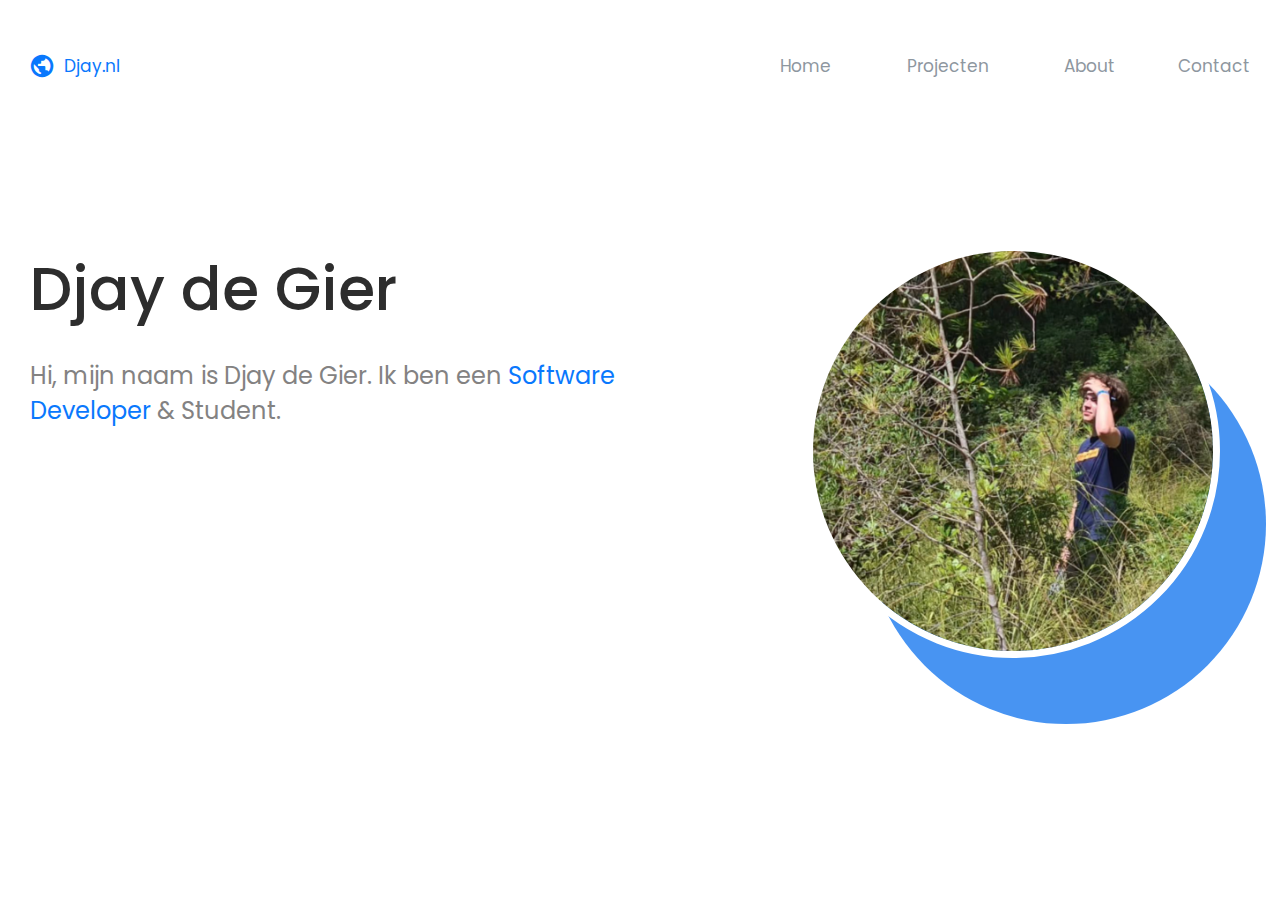
==== index.html @ 44a108d9 "Database toegevoegd enzo" ====
<!DOCTYPE html>
<html lang="en">
  <head>
    <meta charset="UTF-8" />
    <meta http-equiv="X-UA-Compatible" content="IE=edge" />
    <meta name="viewport" content="width=device-width, initial-scale=1.0" />
    <title>Portfolio Djay | GLR 2023</title>

    <link rel="preconnect" href="https://fonts.googleapis.com" />
    <link rel="preconnect" href="https://fonts.gstatic.com" crossorigin />
    <link
      href="https://fonts.googleapis.com/css2?family=Poppins:wght@300;400;500;600;700&display=swap"
      rel="stylesheet"
    />
    <link
      rel="stylesheet"
      href="https://fonts.googleapis.com/css2?family=Material+Symbols+Outlined:opsz,wght,FILL,GRAD@20..48,100..700,0..1,-50..200"
    />

    <link rel="stylesheet" href="/css/style.css" />
  </head>
  <body>
    <main class="row">
      <nav>
        <nav-buttons>
          <a href="https://djay.nl/">
            <nav-button class="blue no-left-padding">
              <span class="material-symbols-outlined"> public </span
              >Djay.nl</nav-button
            ></a
          >
        </nav-buttons>
        <nav-buttons>
          <a href="index.html"><nav-button>Home</nav-button></a>
          <a href="projecten.php"><nav-button>Projecten</nav-button></a>
          <a href="about.html"><nav-button>About</nav-button></a>
          <a href="contact.html"
            ><nav-button class="no-right-padding">Contact</nav-button></a
          >
        </nav-buttons>
      </nav>

      <text class="margin20pr">
        <h1>Djay de Gier</h1>
        <h3>
          Hi, mijn naam is Djay de Gier. Ik ben een
          <color class="blue">Software Developer</color> & Student.
        </h3>
        <h4>Student GLR</h4>
        <h4 id="a2">Website Developer</h4>
        <h4 id="a3">Mobile App developer</h4>
      </text>

      <container>
        <circle></circle>
        <img src="media/foto.png" />
      </container>
    </main>
  </body>
</html>
---- css/style.css ----
nav {
    margin-top: 40px;
    position: absolute;
    top: 0;
    display: flex;
    justify-content: space-between;
    width: max-content;
    width: max-content;
   width: 100%;
    
}

nav-button {
    font-size: 17px;
    color: #8e979f;
    cursor: pointer;
    align-items: center;
    justify-content: center;
    display: flex;
    padding: 1vw;
    transition: 0.2s;
}

nav-button:hover {
    color: #5d6268;
}

a {
    height: fit-content;
    text-decoration: none;
}

.blue {
    color: #0978fd;
}

@keyframes slide {
    from {
        opacity: 0;
        transform: translate(-50px);
    }
    to {
        opacity: 1;
        transform: translate(0);
    }
  }
  

  

nav-buttons {
    align-items: center;
    display: flex;
    gap: 50px;
}

body {
    font-family: 'Poppins', sans-serif;
    margin: 0;
    width: 100%;
    display: flex;
    flex-direction: row;
    justify-content: space-between;
}

main {
    position: absolute;
    max-width: 1300px;
    width: calc(100% - 60px);
    transform: translate(-50%);
    left:50%;
    height: 100vh;
    display: flex;
    flex-direction: column;
}

.row {
    flex-direction: row;

}

.material-symbols-outlined {
  font-variation-settings:
  'FILL' 1,
  'wght' 500,
  'GRAD' 200,
  'opsz' 24;
  color: #0978fd;
  margin-right: 10px;
}

text {
    position: relative;
}

.margin20pr {
    margin-top: 20%;

}

.margin130px {
    margin-top: 130px;

}

h1 {
    font-size: 60px;
    color: #2d2d2d;
    margin: 0;
    font-weight: 500;
}

h2 {
    font-size: 40px;
    color: #2d2d2d;
    margin: 0;
    font-weight: 500;
}

h3 {
    font-size: 24px;
    color: #838282;
    font-weight: 400;
    width: 650px;
    margin-bottom: 40px;
}

h4 {
    font-size: 26px;
    color: #838282;
    font-weight: 400;
    width: 450px;
    margin: 10px;
    animation: slide 1s forwards;
    opacity: 0;
}

h5 {
    font-size: 20px;
    color: #838282;
    font-weight: 400;
}


#a2 {
    animation: slide 1s 0.2s forwards;
}


#a3 {
    animation: slide 1s 0.4s forwards;
}


container {
    margin-left: auto;
    margin-right: 30px;
    height: fit-content;
    position: relative;
    margin-top: 20%;
}

 img {
    width: 400px;
    border-radius: 100%;
    height: 100%;
    border: 7px solid white;
    animation: slideImgIn 1s  forwards;
    position: relative;
}       

.no-left-padding {
    padding-left: 0;
    padding: 0;
}

.no-right-padding {
    padding-left: 0;
    padding: 0;
}



@keyframes slideImgIn {
    from {
        transform: translate(30px, 30px);
    }
    to {
        transform: translate(0, 0);
    }
  }
  
  @keyframes slideImgOut {
    from {
        transform: translate(30px, 30px);
    }
    to {
        transform: translate(60px, 80px);
    }
  }
  



circle {
    position: absolute;
    display: block;
    border-radius: 100%;
    width: 400px;
    height: 400px;
    transform: translate(60px, 80px);
    background-color: #4894f2; 
    animation: slideImgOut 1s forwards;
}

projects {
    display: flex;
    flex-direction: row;
    gap: 30px;

}

project img {
    height: max-content;
    width: auto;
    border-radius: 0;
    animation: none;
}



project {
    height: 500px;
    width: 300px;
    display: flex;
    flex-direction: column;
    border-left: 8px solid #0978fd;
    border-top: 8px solid #0978fd;
        border-bottom: 8px solid #6da8f0;
    border-right: 8px solid #6da8f0;
    border-radius: 10px;
    transition: 0.3s cubic-bezier(.22,1.65,.98,.98);
    cursor: pointer;
}

project:hover {
    border-radius: 15px;
    transform: translate(-6px, -6px) scale(1.03);
        border-left: 11px solid #0978fd;
    border-top: 11px solid #0978fd;
        border-bottom: 11px solid #6da8f0;
    border-right: 11px solid #6da8f0;
}

.title {
    padding: 10px;
    font-size: 20px;
    font-weight: 600;
        padding-top: 0;
    padding-bottom: 0;
}

.desc {
    padding: 10px;
    padding-top: 0;
    padding-bottom: 0;
    font-size: 17px;
    font-weight: 400;
    color: #838282;;
}
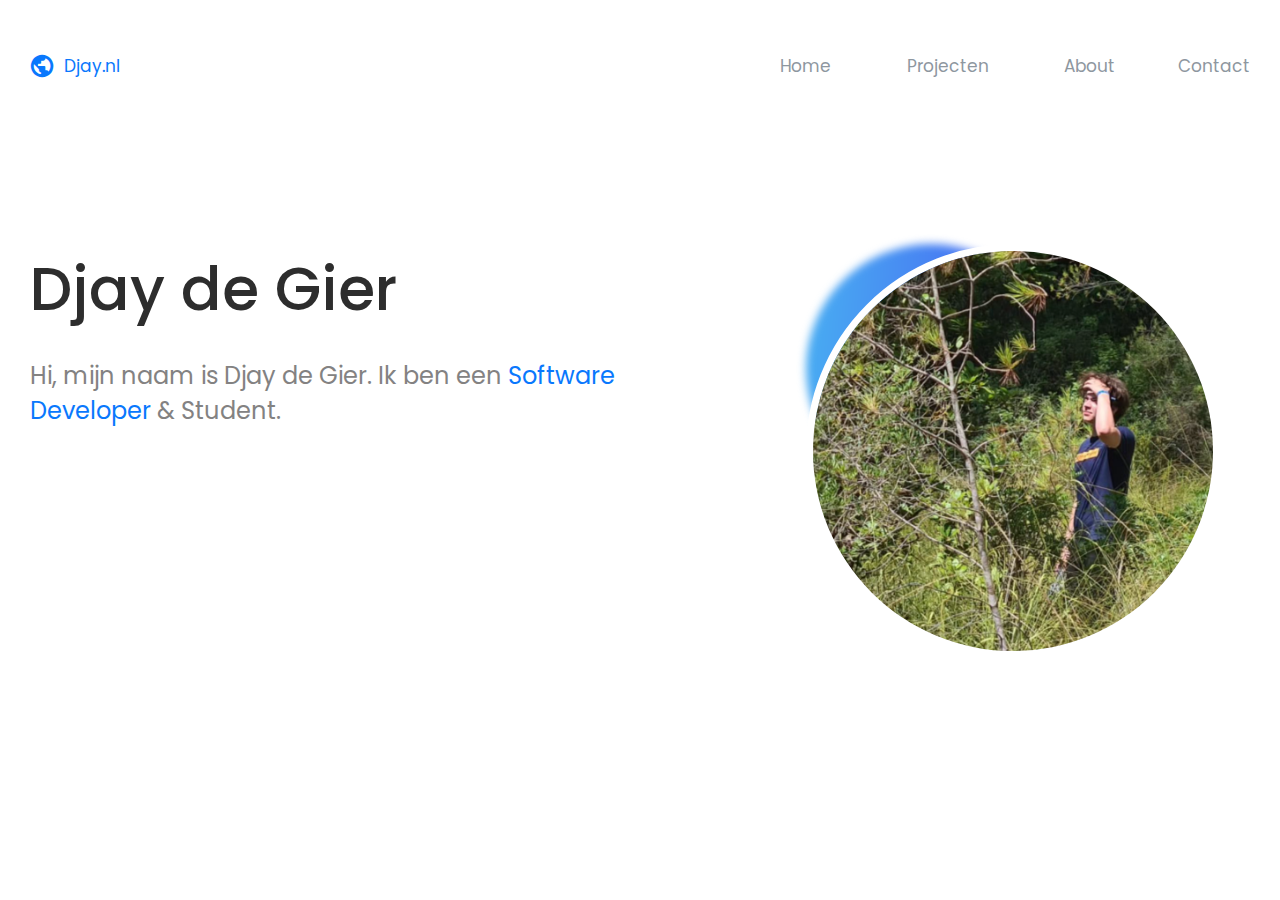
==== commit cd685a36: "Progressie enzo" ====
--- a/index.html
+++ b/index.html
@@ -52,7 +52,12 @@
       </text>
 
       <container>
-        <circle></circle>
+        <circle id="circle6"></circle>
+        <circle id="circle1"></circle>
+        <circle id="circle5"></circle>
+        <circle id="circle2"></circle>
+        <circle id="circle3"></circle>
+        <circle id="circle4"></circle>
         <img src="media/foto.png" />
       </container>
     </main>
--- a/css/style.css
+++ b/css/style.css
@@ -1,270 +1,379 @@
 nav {
-    margin-top: 40px;
-    position: absolute;
-    top: 0;
-    display: flex;
-    justify-content: space-between;
-    width: max-content;
-    width: max-content;
-   width: 100%;
-    
+  margin-top: 40px;
+  position: absolute;
+  top: 0;
+  display: flex;
+  justify-content: space-between;
+  width: max-content;
+  width: max-content;
+  width: 100%;
 }
 
 nav-button {
-    font-size: 17px;
-    color: #8e979f;
-    cursor: pointer;
-    align-items: center;
-    justify-content: center;
-    display: flex;
-    padding: 1vw;
-    transition: 0.2s;
+  font-size: 17px;
+  color: #8e979f;
+  cursor: pointer;
+  align-items: center;
+  justify-content: center;
+  display: flex;
+  padding: 1vw;
+  transition: 0.2s;
 }
 
 nav-button:hover {
-    color: #5d6268;
+  color: #5d6268;
 }
 
 a {
-    height: fit-content;
-    text-decoration: none;
+  height: fit-content;
+  text-decoration: none;
 }
 
 .blue {
-    color: #0978fd;
+  color: #0978fd;
 }
 
 @keyframes slide {
-    from {
-        opacity: 0;
-        transform: translate(-50px);
-    }
-    to {
-        opacity: 1;
-        transform: translate(0);
-    }
-  }
-  
-
-  
+  from {
+    opacity: 0;
+    transform: translate(-50px);
+  }
+  to {
+    opacity: 1;
+    transform: translate(0);
+  }
+}
 
 nav-buttons {
-    align-items: center;
-    display: flex;
-    gap: 50px;
+  align-items: center;
+  display: flex;
+  gap: 50px;
 }
 
 body {
-    font-family: 'Poppins', sans-serif;
-    margin: 0;
-    width: 100%;
-    display: flex;
-    flex-direction: row;
-    justify-content: space-between;
+  font-family: "Poppins", sans-serif;
+  margin: 0;
+  width: 100%;
+  display: flex;
+  flex-direction: row;
+  justify-content: space-between;
 }
 
 main {
-    position: absolute;
-    max-width: 1300px;
-    width: calc(100% - 60px);
-    transform: translate(-50%);
-    left:50%;
-    height: 100vh;
-    display: flex;
-    flex-direction: column;
+  position: absolute;
+  max-width: 1300px;
+  width: calc(100% - 60px);
+  transform: translate(-50%);
+  left: 50%;
+  height: 100vh;
+  display: flex;
+  flex-direction: column;
 }
 
 .row {
-    flex-direction: row;
-
+  flex-direction: row;
 }
 
 .material-symbols-outlined {
-  font-variation-settings:
-  'FILL' 1,
-  'wght' 500,
-  'GRAD' 200,
-  'opsz' 24;
+  font-variation-settings: "FILL" 1, "wght" 500, "GRAD" 200, "opsz" 24;
   color: #0978fd;
   margin-right: 10px;
 }
 
 text {
-    position: relative;
+  position: relative;
 }
 
 .margin20pr {
-    margin-top: 20%;
-
+  margin-top: 20%;
 }
 
 .margin130px {
-    margin-top: 130px;
-
+  margin-top: 130px;
 }
 
 h1 {
-    font-size: 60px;
-    color: #2d2d2d;
-    margin: 0;
-    font-weight: 500;
+  font-size: 60px;
+  color: #2d2d2d;
+  margin: 0;
+  font-weight: 500;
 }
 
 h2 {
-    font-size: 40px;
-    color: #2d2d2d;
-    margin: 0;
-    font-weight: 500;
+  font-size: 40px;
+  color: #2d2d2d;
+  margin: 0;
+  font-weight: 500;
 }
 
 h3 {
-    font-size: 24px;
-    color: #838282;
-    font-weight: 400;
-    width: 650px;
-    margin-bottom: 40px;
+  font-size: 24px;
+  color: #838282;
+  font-weight: 400;
+  width: 650px;
+  margin-bottom: 40px;
 }
 
 h4 {
-    font-size: 26px;
-    color: #838282;
-    font-weight: 400;
-    width: 450px;
-    margin: 10px;
-    animation: slide 1s forwards;
-    opacity: 0;
+  font-size: 26px;
+  color: #838282;
+  font-weight: 400;
+  width: 450px;
+  margin: 10px;
+  animation: slide 1s forwards;
+  opacity: 0;
 }
 
 h5 {
-    font-size: 20px;
-    color: #838282;
-    font-weight: 400;
-}
-
+  font-size: 20px;
+  color: #838282;
+  font-weight: 400;
+}
 
 #a2 {
-    animation: slide 1s 0.2s forwards;
-}
-
+  animation: slide 1s 0.2s forwards;
+}
 
 #a3 {
-    animation: slide 1s 0.4s forwards;
-}
-
+  animation: slide 1s 0.4s forwards;
+}
 
 container {
-    margin-left: auto;
-    margin-right: 30px;
-    height: fit-content;
-    position: relative;
-    margin-top: 20%;
-}
-
- img {
-    width: 400px;
-    border-radius: 100%;
-    height: 100%;
-    border: 7px solid white;
-    animation: slideImgIn 1s  forwards;
-    position: relative;
-}       
+  margin-left: auto;
+  margin-right: 30px;
+  height: fit-content;
+  position: relative;
+  margin-top: 20%;
+}
+
+img {
+  width: 400px;
+  border-radius: 100%;
+  height: 100%;
+  border: 7px solid white;
+  animation: slideImgIn 1s forwards;
+  position: relative;
+}
 
 .no-left-padding {
-    padding-left: 0;
-    padding: 0;
+  padding-left: 0;
+  padding: 0;
 }
 
 .no-right-padding {
-    padding-left: 0;
-    padding: 0;
-}
-
-
+  padding-left: 0;
+  padding: 0;
+}
 
 @keyframes slideImgIn {
-    from {
-        transform: translate(30px, 30px);
-    }
-    to {
-        transform: translate(0, 0);
-    }
-  }
-  
-  @keyframes slideImgOut {
-    from {
-        transform: translate(30px, 30px);
-    }
-    to {
-        transform: translate(60px, 80px);
-    }
-  }
-  
-
-
+  from {
+    transform: translate(30px, 30px);
+  }
+  to {
+    transform: translate(0, 0);
+  }
+}
+
+@keyframes slideImgOut1 {
+  from {
+    transform: translate(100px, 100px);
+  }
+  to {
+    transform: translate(210px, 190px);
+  }
+}
+
+@keyframes slideImgOut2 {
+  from {
+    transform: translate(50px, 150px);
+  }
+  to {
+    transform: translate(160px, 410px);
+  }
+}
+
+@keyframes slideImgOut3 {
+  from {
+    transform: translate(50px, 150px);
+  }
+  to {
+    transform: translate(350px, 450px);
+  }
+}
+
+@keyframes slideImgOut4 {
+  from {
+    transform: translate(100px, 150px);
+  }
+  to {
+    transform: translate(300px, 600px);
+  }
+}
+
+@keyframes slideImgOut5 {
+  from {
+    transform: translate(100px, 150px);
+  }
+  to {
+    transform: translate(440px, 700px);
+  }
+}
+
+@keyframes slideImgOut6 {
+  from {
+    transform: translate(100px, 150px);
+  }
+  to {
+    transform: translate(50px, 280px);
+  }
+}
 
 circle {
-    position: absolute;
-    display: block;
-    border-radius: 100%;
-    width: 400px;
-    height: 400px;
-    transform: translate(60px, 80px);
-    background-color: #4894f2; 
-    animation: slideImgOut 1s forwards;
+  position: absolute;
+  display: block;
+  border-radius: 100%;
+  filter: blur(7px);
+}
+
+#circle1 {
+  width: 250px;
+  height: 250px;
+  background: rgb(72, 75, 242);
+  background: linear-gradient(
+    275deg,
+    rgb(72, 81, 242) 0%,
+    rgba(72, 175, 242, 1) 100%
+  );
+  animation: slideImgOut1 1s forwards;
+  filter: blur(4px);
+}
+
+#circle5 {
+  transform: translate(50px, 150px);
+  width: 180px;
+  height: 180px;
+  background: rgb(72, 75, 242);
+  background: linear-gradient(
+    275deg,
+    rgb(72, 137, 242) 0%,
+    rgb(72, 188, 242) 100%
+  );
+  animation: slideImgOut2 0.7s 0.3s forwards;
+  filter: blur(5px);
+}
+
+#circle6 {
+  transform: translate(50px, 150px);
+  width: 190px;
+  height: 190px;
+  background: rgb(72, 75, 242);
+  background: linear-gradient(
+    275deg,
+    rgb(72, 137, 242) 0%,
+    rgb(72, 188, 242) 100%
+  );
+  animation: slideImgOut6 0.5s 0.4s forwards;
+  filter: blur(3px);
+}
+
+#circle2 {
+  transform: translate(50px, 150px);
+  width: 150px;
+  height: 150px;
+  background: rgb(72, 75, 242);
+  background: linear-gradient(
+    275deg,
+    rgb(72, 134, 242) 0%,
+    rgb(72, 166, 242) 100%
+  );
+  animation: slideImgOut3 0.4s 0.5s forwards;
+  filter: blur(5px);
+}
+
+#circle3 {
+  width: 100px;
+  height: 100px;
+  transform: translate(50px, 180px);
+  background: rgb(72, 75, 242);
+  background: linear-gradient(
+    275deg,
+    rgb(72, 134, 242) 0%,
+    rgb(72, 134, 242) 100%
+  );
+  animation: slideImgOut4 0.5s 0.5s forwards;
+  filter: blur(6px);
+}
+
+#circle4 {
+  width: 50px;
+  height: 50px;
+  transform: translate(50px, 180px);
+  background: rgb(72, 75, 242);
+  background: linear-gradient(
+    275deg,
+    rgb(86, 88, 243) 0%,
+    rgb(72, 143, 242) 100%
+  );
+  animation: slideImgOut5 0.5s 0.6s forwards;
+  filter: blur(8px);
 }
 
 projects {
-    display: flex;
-    flex-direction: row;
-    gap: 30px;
-
+  display: flex;
+  flex-direction: row;
+  gap: 30px;
+  flex-wrap: wrap;
+  padding-bottom: 200px;
 }
 
 project img {
-    height: max-content;
-    width: auto;
-    border-radius: 0;
-    animation: none;
-}
-
-
+  height: max-content;
+  width: auto;
+  border-radius: 0;
+  animation: none;
+}
 
 project {
-    height: 500px;
-    width: 300px;
-    display: flex;
-    flex-direction: column;
-    border-left: 8px solid #0978fd;
-    border-top: 8px solid #0978fd;
-        border-bottom: 8px solid #6da8f0;
-    border-right: 8px solid #6da8f0;
-    border-radius: 10px;
-    transition: 0.3s cubic-bezier(.22,1.65,.98,.98);
-    cursor: pointer;
+  height: 450px;
+  max-width: 285px;
+  min-width: 285px;
+  display: flex;
+  flex-direction: column;
+  border-left: 8px solid #cee4fe;
+  border-top: 8px solid #cee4fe;
+  border-bottom: 8px solid #7fb2ef;
+  border-right: 8px solid #7fb2ef;
+  border-radius: 10px;
+  transition: 0.3s cubic-bezier(0.22, 1.65, 0.98, 0.98);
+  cursor: pointer;
+  background-color: white;
 }
 
 project:hover {
-    border-radius: 15px;
-    transform: translate(-6px, -6px) scale(1.03);
-        border-left: 11px solid #0978fd;
-    border-top: 11px solid #0978fd;
-        border-bottom: 11px solid #6da8f0;
-    border-right: 11px solid #6da8f0;
+  transition: 0.2s ease-in-out;
+  border-left: 8px solid #9ec4f3;
+  border-top: 8px solid #9ec4f3;
+  border-bottom: 8px solid #4487d9;
+  border-right: 8px solid #4487d9;
+  border-radius: 15px;
+  transform: translate(-3px, -3px) scale(1.03);
+  filter: drop-shadow(0 0 3px rgb(202, 202, 202));
 }
 
 .title {
-    padding: 10px;
-    font-size: 20px;
-    font-weight: 600;
-        padding-top: 0;
-    padding-bottom: 0;
+  padding: 10px;
+  font-size: 20px;
+  font-weight: 500;
+  padding-top: 0;
+  color: #2d2d2d;
+  padding-bottom: 0;
 }
 
 .desc {
-    padding: 10px;
-    padding-top: 0;
-    padding-bottom: 0;
-    font-size: 17px;
-    font-weight: 400;
-    color: #838282;;
-}+  padding: 10px;
+  padding-top: 0;
+  padding-bottom: 0;
+  font-size: 13px;
+  font-weight: 400;
+  color: #838282;
+}
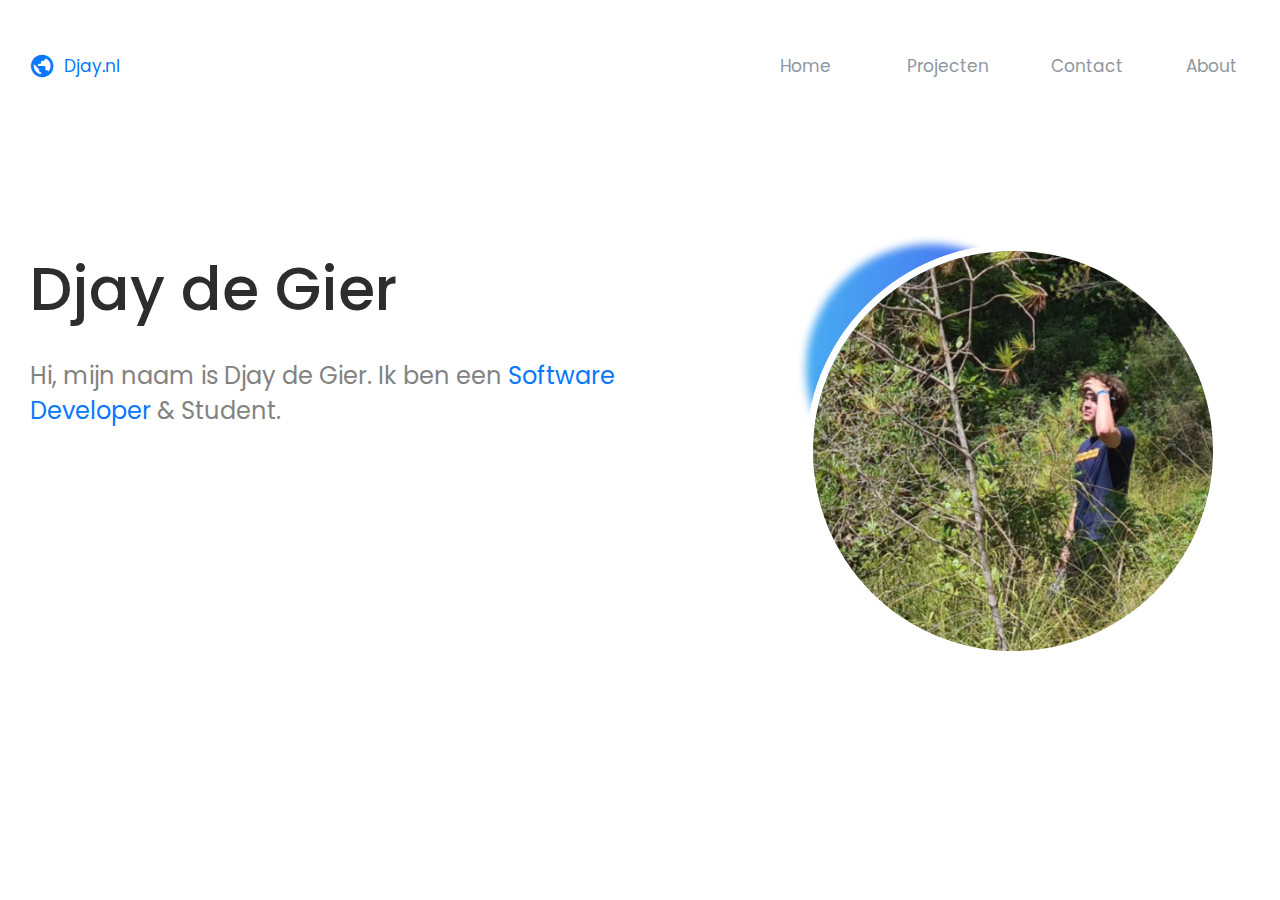
==== commit d34e35e3: "Contact progressie hihihiih" ====
--- a/index.html
+++ b/index.html
@@ -33,10 +33,10 @@
         <nav-buttons>
           <a href="index.html"><nav-button>Home</nav-button></a>
           <a href="projecten.php"><nav-button>Projecten</nav-button></a>
-          <a href="about.html"><nav-button>About</nav-button></a>
           <a href="contact.html"
             ><nav-button class="no-right-padding">Contact</nav-button></a
           >
+          <a href="about.html"><nav-button>About</nav-button></a>
         </nav-buttons>
       </nav>
 
--- a/css/style.css
+++ b/css/style.css
@@ -377,3 +377,104 @@
   font-weight: 400;
   color: #838282;
 }
+
+row {
+  display: flex;
+  flex-direction: row;
+  gap: 6px;
+}
+
+column {
+  display: flex;
+  flex-direction: column;
+  gap: 6px;
+}
+
+input {
+  height: 40px;
+  width: 600px;
+  padding: 0;
+  border: none;
+  outline: none;
+  background-color: #f7fafb;
+  border-radius: 3px;
+  padding-left: 15px;
+  font-weight: 500;
+  font-size: 15px;
+  font-family: "Poppins", sans-serif;
+}
+
+::placeholder {
+  /* Chrome, Firefox, Opera, Safari 10.1+ */
+  font-weight: 400;
+  color: #bfc1c1;
+  opacity: 1; /* Firefox */
+}
+
+row > input {
+  width: 291px;
+}
+
+.input-text {
+  height: 40px;
+}
+
+form > row {
+  width: 800px;
+  display: flex;
+  justify-content: space-between;
+}
+
+form {
+  margin-top: 50px;
+  position: relative;
+  width: 800px;
+  height: 500px;
+}
+
+textarea {
+  height: 200px;
+  width: 600px;
+  padding: 0;
+  border: none;
+  outline: none;
+  background-color: #f7fafb;
+  border-radius: 3px;
+  padding-left: 15px;
+  font-weight: 500;
+  font-size: 15px;
+  font-family: "Poppins", sans-serif;
+  resize: none;
+}
+
+input[type="submit"] {
+  width: 150px;
+  color: #f3f7ff;
+  background-color: rgb(72, 137, 242);
+  margin-right: 3px;
+  padding: 0;
+  margin-left: 465px;
+  transition: 0.3s ease-in-out;
+  cursor: pointer;
+}
+
+input[type="submit"].active {
+  color: rgb(147, 240, 147);
+  background-color: rgb(147, 240, 147);
+  width: 615px;
+  height: 400px;
+  transform: translatey(-400px);
+  margin-left: 0;
+}
+
+.checkAnimation {
+  height: 150px;
+  width: 150px;
+  position: absolute;
+  right: calc(50% - 160px);
+  top: calc(50% - 140px);
+}
+
+iframe {
+  display: none;
+}
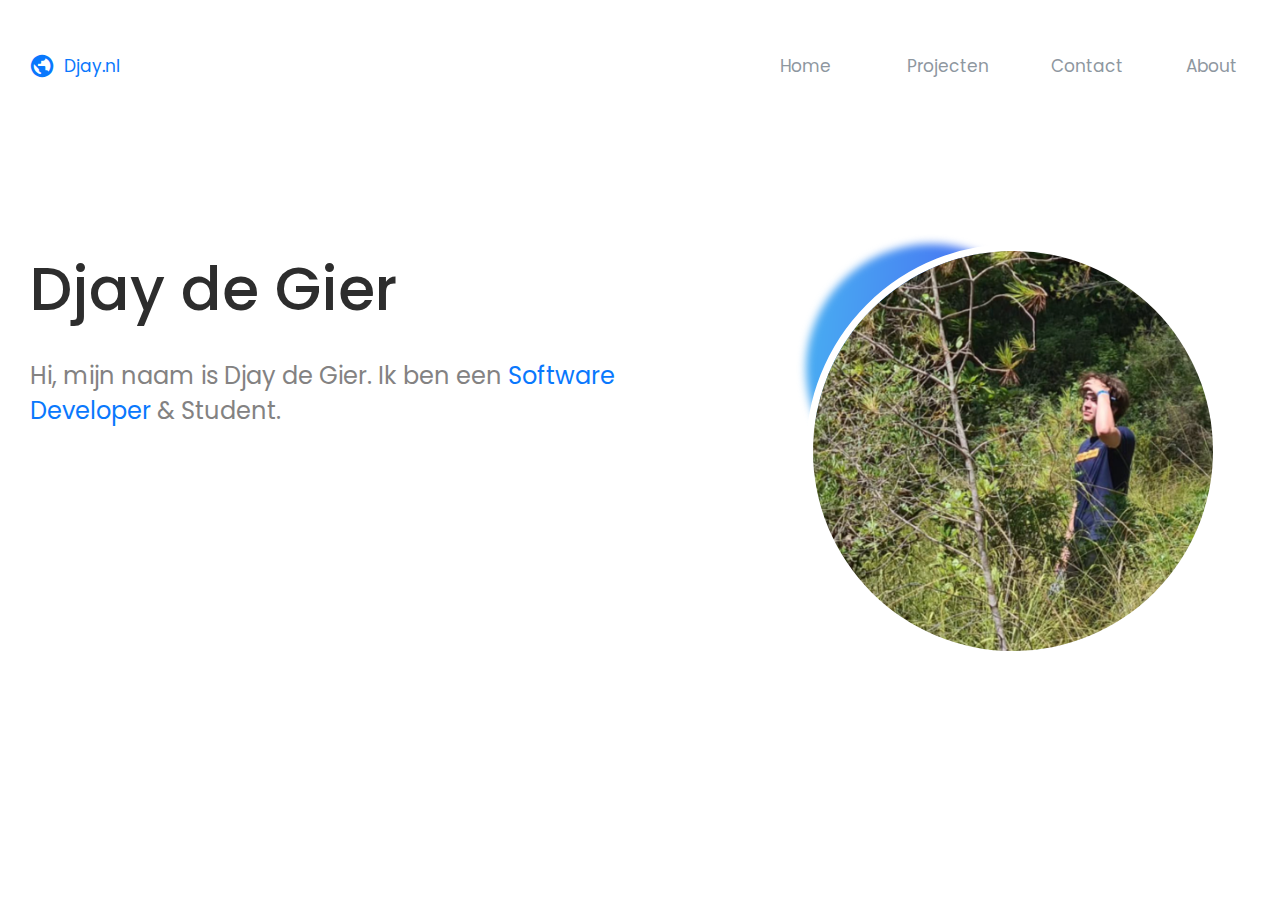
==== commit 2297e491: "contact form hihihiih" ====
--- a/index.html
+++ b/index.html
@@ -19,7 +19,7 @@
 
     <link rel="stylesheet" href="/css/style.css" />
   </head>
-  <body>
+  <body class="no-scroll">
     <main class="row">
       <nav>
         <nav-buttons>
@@ -33,7 +33,7 @@
         <nav-buttons>
           <a href="index.html"><nav-button>Home</nav-button></a>
           <a href="projecten.php"><nav-button>Projecten</nav-button></a>
-          <a href="contact.html"
+          <a href="contact.php"
             ><nav-button class="no-right-padding">Contact</nav-button></a
           >
           <a href="about.html"><nav-button>About</nav-button></a>
--- a/css/style.css
+++ b/css/style.css
@@ -328,49 +328,46 @@
 
 project img {
   height: max-content;
-  width: auto;
-  border-radius: 0;
+  max-width: 300px;
+  min-width: 300px;
+  border-radius: 7px;
   animation: none;
+  border: none;
 }
 
 project {
-  height: 450px;
-  max-width: 285px;
-  min-width: 285px;
+  max-height: 475px;
+  min-height: 475px;
+  max-width: 302px;
+  min-width: 302px;
   display: flex;
   flex-direction: column;
-  border-left: 8px solid #cee4fe;
-  border-top: 8px solid #cee4fe;
-  border-bottom: 8px solid #7fb2ef;
-  border-right: 8px solid #7fb2ef;
-  border-radius: 10px;
+  border-radius: 7px;
   transition: 0.3s cubic-bezier(0.22, 1.65, 0.98, 0.98);
   cursor: pointer;
   background-color: white;
-}
-
-project:hover {
-  transition: 0.2s ease-in-out;
-  border-left: 8px solid #9ec4f3;
-  border-top: 8px solid #9ec4f3;
-  border-bottom: 8px solid #4487d9;
-  border-right: 8px solid #4487d9;
-  border-radius: 15px;
-  transform: translate(-3px, -3px) scale(1.03);
-  filter: drop-shadow(0 0 3px rgb(202, 202, 202));
+  filter: drop-shadow(0 0 5px rgb(221, 221, 221));
+}
+
+project:hover project::before {
+  content: "";
+  position: absolute;
+  height: 400px;
+  width: 400px;
+  background-color: red;
 }
 
 .title {
-  padding: 10px;
+  padding: 15px;
   font-size: 20px;
   font-weight: 500;
-  padding-top: 0;
+  padding-top: 10px;
   color: #2d2d2d;
   padding-bottom: 0;
 }
 
 .desc {
-  padding: 10px;
+  padding: 15px;
   padding-top: 0;
   padding-bottom: 0;
   font-size: 13px;
@@ -405,10 +402,9 @@
 }
 
 ::placeholder {
-  /* Chrome, Firefox, Opera, Safari 10.1+ */
   font-weight: 400;
   color: #bfc1c1;
-  opacity: 1; /* Firefox */
+  opacity: 1;
 }
 
 row > input {
@@ -478,3 +474,33 @@
 iframe {
   display: none;
 }
+
+#gmap-canvas img.text-marker {
+  max-width: none !important;
+  background: none !important;
+}
+
+img {
+  max-width: none;
+}
+
+.no-scroll {
+  height: 100vh;
+  width: 100%;
+  overflow: hidden;
+}
+
+error {
+  color: rgb(236, 79, 79);
+  margin-left: 182px;
+  margin-bottom: 3px;
+  font-size: 17px;
+}
+
+input {
+  background-color: rgb(235, 130, 130);
+}
+
+textarea {
+  background-color: rgb(235, 130, 130);
+}
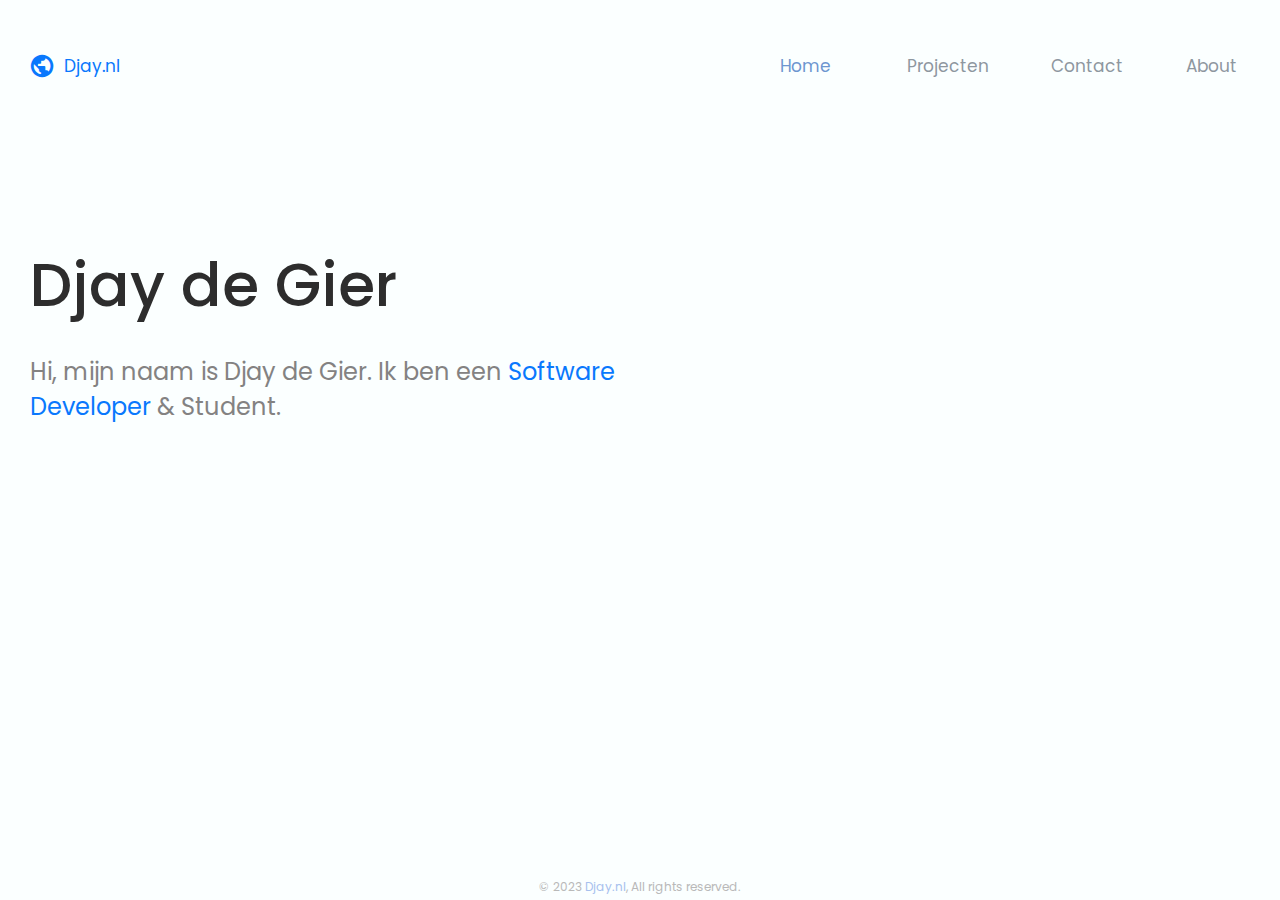
==== commit 5b3a28e8: "Responsive" ====
--- a/index.html
+++ b/index.html
@@ -22,7 +22,7 @@
   <body class="no-scroll">
     <main class="row">
       <nav>
-        <nav-buttons>
+        <nav-buttons id="djaynl">
           <a href="https://djay.nl/">
             <nav-button class="blue no-left-padding">
               <span class="material-symbols-outlined"> public </span
@@ -31,12 +31,12 @@
           >
         </nav-buttons>
         <nav-buttons>
-          <a href="index.html"><nav-button>Home</nav-button></a>
-          <a href="projecten.php"><nav-button>Projecten</nav-button></a>
-          <a href="contact.php"
+          <a href="index.html"><nav-button id="selected">Home</nav-button></a>
+          <a href="pages/projecten.php"><nav-button>Projecten</nav-button></a>
+          <a href="pages/contact.php"
             ><nav-button class="no-right-padding">Contact</nav-button></a
           >
-          <a href="about.html"><nav-button>About</nav-button></a>
+          <a href="pages/about.html"><nav-button>About</nav-button></a>
         </nav-buttons>
       </nav>
 
@@ -46,9 +46,9 @@
           Hi, mijn naam is Djay de Gier. Ik ben een
           <color class="blue">Software Developer</color> & Student.
         </h3>
-        <h4>Student GLR</h4>
-        <h4 id="a2">Website Developer</h4>
-        <h4 id="a3">Mobile App developer</h4>
+        <h4>• Student GLR</h4>
+        <h4 id="a2">• Website Developer</h4>
+        <h4 id="a3">• Mobile App developer</h4>
       </text>
 
       <container>
@@ -61,5 +61,9 @@
         <img src="media/foto.png" />
       </container>
     </main>
+    <footer class="absolute">
+      © 2023 <a target="_blank" href="https://djay.nl/">Djay.nl</a>, All rights
+      reserved.
+    </footer>
   </body>
 </html>
--- a/css/style.css
+++ b/css/style.css
@@ -24,6 +24,10 @@
   color: #5d6268;
 }
 
+#selected {
+  color: hsl(215, 51%, 62%);
+}
+
 a {
   height: fit-content;
   text-decoration: none;
@@ -57,6 +61,7 @@
   display: flex;
   flex-direction: row;
   justify-content: space-between;
+  background-color: rgb(251, 255, 255);
 }
 
 main {
@@ -65,7 +70,7 @@
   width: calc(100% - 60px);
   transform: translate(-50%);
   left: 50%;
-  height: 100vh;
+  height: fit-content;
   display: flex;
   flex-direction: column;
 }
@@ -82,10 +87,12 @@
 
 text {
   position: relative;
+  padding-bottom: 50px;
 }
 
 .margin20pr {
-  margin-top: 20%;
+  margin-top: 50vh;
+  transform: translate(0, -50%);
 }
 
 .margin130px {
@@ -128,6 +135,7 @@
   font-size: 20px;
   color: #838282;
   font-weight: 400;
+  margin: 0;
 }
 
 #a2 {
@@ -323,54 +331,64 @@
   flex-direction: row;
   gap: 30px;
   flex-wrap: wrap;
-  padding-bottom: 200px;
+  padding-bottom: 50px;
 }
 
 project img {
   height: max-content;
-  max-width: 300px;
-  min-width: 300px;
+  max-width: 235px;
+  min-width: 235px;
   border-radius: 7px;
   animation: none;
   border: none;
 }
 
 project {
-  max-height: 475px;
-  min-height: 475px;
-  max-width: 302px;
-  min-width: 302px;
+  max-height: 395px;
+  opacity: 0;
+  min-height: 395px;
+  max-width: 235px;
+  min-width: 235px;
   display: flex;
   flex-direction: column;
   border-radius: 7px;
-  transition: 0.3s cubic-bezier(0.22, 1.65, 0.98, 0.98);
+  transition: 0.5s;
   cursor: pointer;
   background-color: white;
-  filter: drop-shadow(0 0 5px rgb(221, 221, 221));
-}
-
-project:hover project::before {
-  content: "";
-  position: absolute;
-  height: 400px;
-  width: 400px;
-  background-color: red;
+  filter: brightness(1) drop-shadow(2px 2px 3px rgb(221, 221, 221));
+}
+
+project:hover {
+  transition: 0.1s;
+  filter: brightness(0.9) drop-shadow(0 0 0px rgb(221, 221, 221));
 }
 
 .title {
-  padding: 15px;
-  font-size: 20px;
+  font-size: 16px;
   font-weight: 500;
-  padding-top: 10px;
   color: #2d2d2d;
   padding-bottom: 0;
+}
+
+project .space-between {
+  height: fit-content;
+  padding: 15px;
+  padding-bottom: 5px;
+  padding-top: 10px;
+  justify-content: space-between;
+  align-items: center;
+}
+
+.date {
+  font-size: 12px;
+  opacity: 0.4;
 }
 
 .desc {
   padding: 15px;
   padding-top: 0;
   padding-bottom: 0;
-  font-size: 13px;
+  font-size: 12px;
   font-weight: 400;
   color: #838282;
 }
@@ -408,7 +426,7 @@
 }
 
 row > input {
-  width: 291px;
+  width: 290px;
 }
 
 .input-text {
@@ -468,10 +486,10 @@
   width: 150px;
   position: absolute;
   right: calc(50% - 160px);
-  top: calc(50% - 140px);
-}
-
-iframe {
+  top: calc(50% - 120px);
+}
+
+#none {
   display: none;
 }
 
@@ -495,12 +513,256 @@
   margin-left: 182px;
   margin-bottom: 3px;
   font-size: 17px;
-}
-
-input {
-  background-color: rgb(235, 130, 130);
-}
-
-textarea {
-  background-color: rgb(235, 130, 130);
-}
+  visibility: hidden;
+}
+
+error.active {
+  visibility: visible;
+}
+
+input.error {
+  background-color: rgb(255, 210, 210);
+}
+
+textarea.error {
+  background-color: rgb(255, 217, 217);
+}
+
+button {
+  padding: 10px 20px 10px 20px;
+  outline: none;
+  width: 170px;
+  font-size: 17px;
+  border: none;
+  border-radius: 5px;
+  font-family: "Poppins", sans-serif;
+  cursor: pointer;
+  color: gray;
+  margin-right: 5px;
+}
+
+#djay {
+  background-color: #55b598;
+  color: white;
+}
+
+row > img {
+  animation: none;
+  height: 300px;
+  width: 300px;
+  border-radius: 15px;
+  margin-left: 150px;
+  margin-top: 20px;
+}
+
+skills {
+  display: flex;
+  justify-content: space-between;
+  flex-wrap: wrap;
+  gap: 10px;
+}
+
+skill {
+  height: 160px;
+  width: 160px;
+  background-size: contain;
+  transition: 0.15s;
+  position: relative;
+  transform-style: preserve-3d;
+  animation: slideLoad 0.2s forwards;
+  opacity: 0;
+}
+
+@keyframes slideLoad {
+  from {
+    opacity: 0;
+    transform: rotateX(-2deg) skewX(2deg) translateX(10px) translateY(-10px);
+  }
+  to {
+    opacity: 1;
+  }
+}
+
+#JS {
+  animation-delay: 0.15s;
+  background-image: url("../media/logos/logo11.png");
+}
+
+#CSS {
+  animation-delay: 0.1s;
+  background-image: url("../media/logos/logo19.png");
+}
+
+#HTML {
+  animation-delay: 0.05s;
+  background-image: url("../media/logos/logo18.png");
+}
+
+#PHP {
+  animation-delay: 0.2s;
+  background-image: url("../media/logos/logo12.png");
+}
+
+#Flutter {
+  animation-delay: 0.25s;
+  background-image: url("../media/logos/logo20.png");
+}
+
+#Dart {
+  animation-delay: 0.3s;
+  background-image: url("../media/logos/logo21.png");
+}
+
+#Python {
+  animation-delay: 0.35s;
+  background-image: url("../media/logos/logo24.png");
+}
+
+#Tensorflow {
+  animation-delay: 0.4s;
+  background-image: url("../media/logos/logo22.png");
+}
+
+#Pytorch {
+  animation-delay: 0.45s;
+  background-image: url("../media/logos/logo23.png");
+}
+
+#PremierePro {
+  animation-delay: 0.5s;
+  background-image: url("../media/logos/logo26.png");
+}
+
+#Photoshop {
+  animation-delay: 0.55s;
+  background-image: url("../media/logos/logo25.png");
+}
+
+#Csharp {
+  animation-delay: 0.6s;
+  background-image: url("../media/logos/logo27.png");
+}
+
+#Unity {
+  animation-delay: 0.7s;
+  background-image: url("../media/logos/logo28.png");
+}
+#Office {
+  animation-delay: 0.75s;
+  background-image: url("../media/logos/logo29.png");
+}
+
+.spacebetween {
+  width: 100%;
+  justify-content: space-between;
+}
+
+.contactAnimation {
+  transform: translateX(50px);
+  transition: 0.6s;
+}
+
+.contactAnimation.green {
+  filter: hue-rotate(-90deg) saturate(0.4) brightness(1.6);
+}
+
+iframe {
+  padding-bottom: 50px;
+  display: block;
+}
+
+h5 > a {
+  color: rgb(132, 165, 255);
+  text-decoration: underline;
+}
+
+.full-width {
+  width: 500px;
+  margin-top: 0;
+  font-size: 20px;
+}
+
+footer {
+  color: #b9b9b9;
+  text-decoration: none;
+  font-size: 12px;
+  font-weight: 400;
+}
+
+footer a {
+  color: #a7c1ee;
+}
+
+.absolute {
+  position: absolute;
+  bottom: 4px;
+  left: 50%;
+  transform: translate(-50%);
+}
+
+.relative {
+  position: relative;
+  margin-bottom: 4px;
+  width: 100%;
+  text-align: center;
+}
+
+@media (max-width: 1300px) {
+  container {
+    display: none;
+  }
+  iframe {
+    width: calc(100vw - 40px);
+    height: 60vw;
+  }
+}
+
+@media (max-width: 650px) {
+  #djaynl {
+    display: none;
+  }
+  h3 {
+    display: flex;
+    flex-direction: column;
+  }
+}
+
+@media (max-width: 900px) {
+  #djay {
+    display: none;
+  }
+}
+
+@media (max-width: 550px) {
+  nav-buttons {
+    gap: 5vw;
+  }
+
+  .full-width {
+    width: 100%;
+  }
+
+  h1 {
+    font-size: 10vw;
+  }
+
+  h2 {
+    font-size: 7vw;
+  }
+
+  h3 {
+    font-size: 4vw;
+  }
+}
+
+@media (max-width: 350px) {
+  nav-buttons {
+    flex-direction: column;
+    align-items: start;
+    gap: 5px;
+  }
+
+  nav-buttons > a > nav-button {
+    padding: 1px;
+  }
+}
